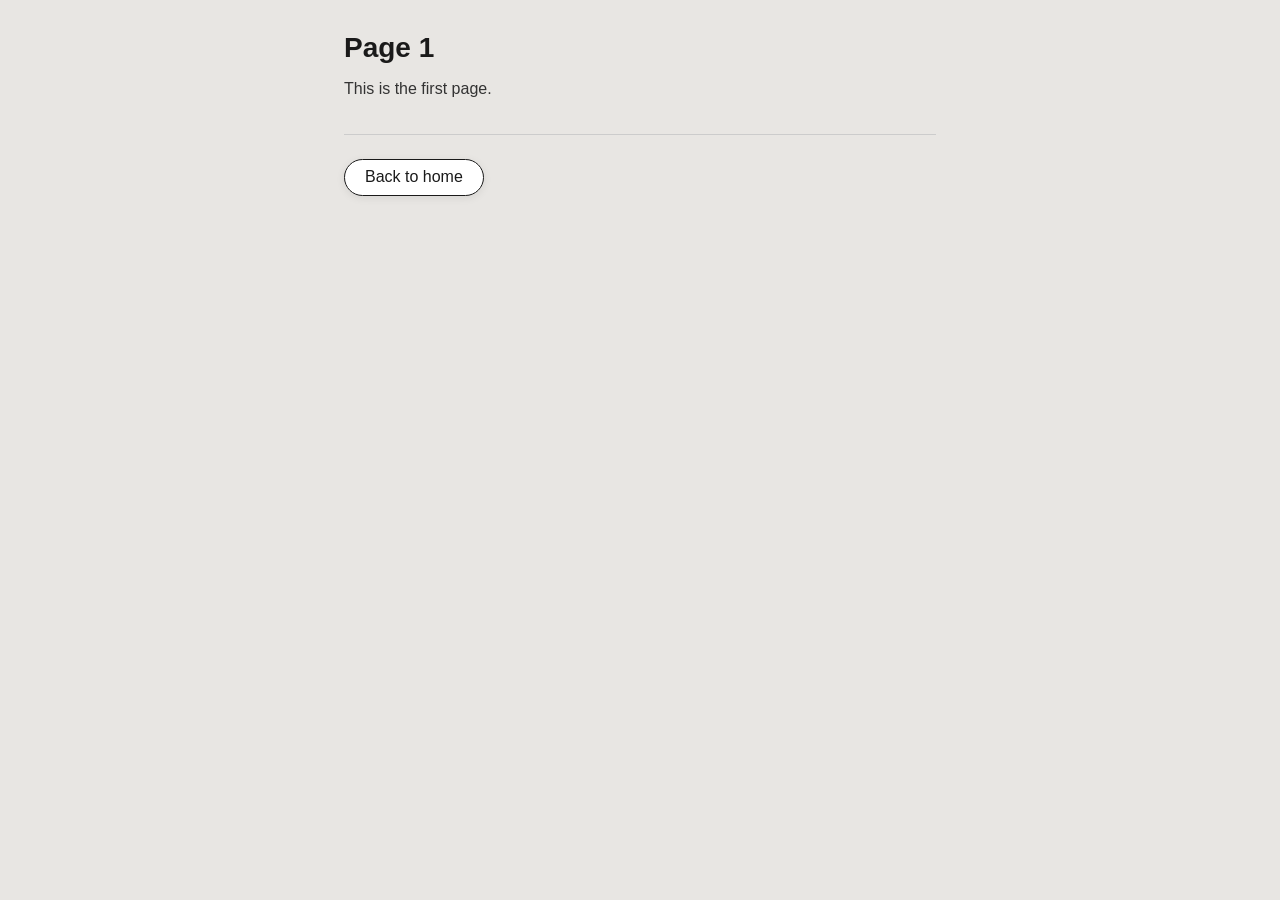
==== sub-pages/page1.html @ 44314b91 "test" ====
<!DOCTYPE html>
<html lang="en">
<head>
    <meta charset="UTF-8">
    <meta name="viewport" content="width=device-width, initial-scale=1.0">
    <title>Page 1</title>
    <link rel="stylesheet" href="../style.css">
    <script src="https://ajax.googleapis.com/ajax/libs/jquery/3.7.1/jquery.min.js"></script>
    <script src="../script.js" defer></script>
</head>
<body>
    <main class="page-content">
        <h1>Page 1</h1>
        <p>This is the first page.</p>
        <div class="back-row">
            <a class="link" href="../index.html">Back to home</a>
        </div>
    </main>
</body>
</html>
---- style.css ----
*,
*::before,
*::after {
    box-sizing: border-box;
}

html {
    height: 100%;
}

body {
    min-height: 100%;
    margin: 0;
    background-color: #e8e6e3;
    font-family: Helvetica, Arial, sans-serif;
    color: #1a1a1a;
}

.page-home {
    display: flex;
    flex-direction: column;
    align-items: center;
    justify-content: center;
    padding: 2rem 1.25rem;
    gap: 1.75rem;
}

.site-header {
    text-align: center;
    max-width: 32rem;
}

.site-title {
    margin: 0 0 0.5rem;
    font-size: clamp(1.75rem, 4vw, 2.25rem);
    font-weight: 600;
    letter-spacing: -0.02em;
}

.site-tagline {
    margin: 0 0 1.25rem;
    font-size: 0.95rem;
    line-height: 1.5;
    color: #444;
}

.toggle-btn {
    cursor: pointer;
    font: inherit;
    font-size: 0.875rem;
    padding: 0.5rem 1rem;
    border: 1px solid #1a1a1a;
    border-radius: 999px;
    background: #fff;
    color: #1a1a1a;
    transition: background 0.2s ease, color 0.2s ease, transform 0.15s ease;
}

.toggle-btn:hover {
    background: #1a1a1a;
    color: #fff;
}

.toggle-btn:active {
    transform: scale(0.97);
}

.explore-toggle {
    font-size: 1rem;
    padding: 0.65rem 1.35rem;
}

#container {
    display: flex;
    flex-wrap: wrap;
    justify-content: center;
    align-items: center;
    gap: 0.75rem 1rem;
    padding: 1rem;
    width: 100%;
    max-width: 40rem;
}

.link {
    display: inline-block;
    text-decoration: none;
    color: #1a1a1a;
    font-size: 1rem;
    font-weight: 500;
    padding: 0.55rem 1.25rem;
    border: 1px solid #1a1a1a;
    border-radius: 999px;
    background-color: #fff;
    box-shadow: 0 2px 8px rgba(0, 0, 0, 0.08);
    transition:
        background-color 0.25s ease,
        color 0.25s ease,
        transform 0.2s ease,
        box-shadow 0.25s ease;
}

.link:hover {
    background-color: #1a1a1a;
    color: #fff;
    box-shadow: 0 4px 16px rgba(0, 0, 0, 0.15);
    transform: translateY(-2px);
}

.link.is-pressed {
    transform: scale(0.96) translateY(0);
    box-shadow: 0 1px 4px rgba(0, 0, 0, 0.12);
}

/* Sub-pages */
body:not(.page-home) {
    padding: 2rem 1.5rem;
    max-width: 40rem;
    margin: 0 auto;
}

.page-content h1 {
    margin: 0 0 0.75rem;
    font-size: 1.75rem;
    font-weight: 600;
}

.page-content p {
    margin: 0 0 1.5rem;
    line-height: 1.6;
    color: #333;
}

.back-row {
    margin-top: 2rem;
    padding-top: 1.5rem;
    border-top: 1px solid #ccc;
}
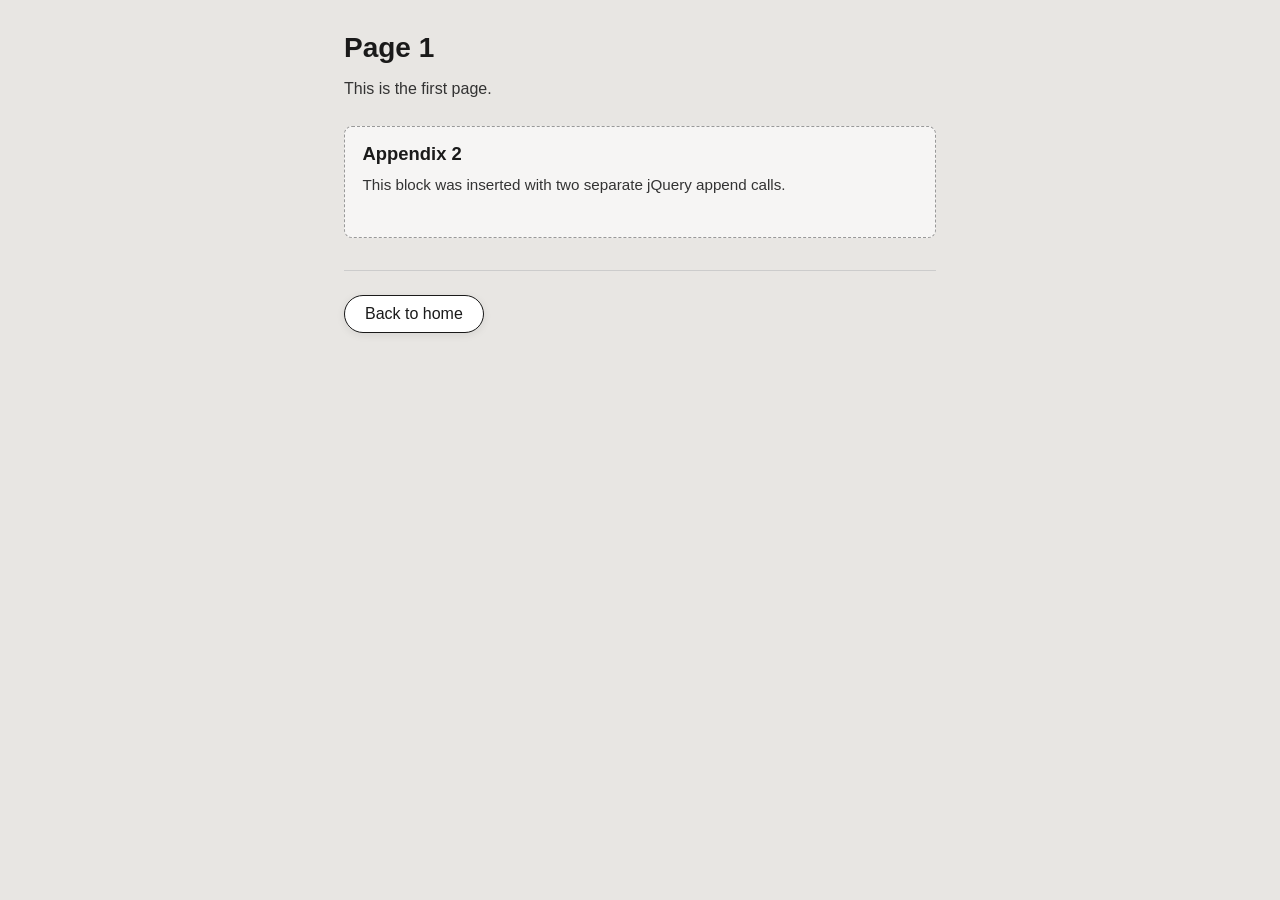
==== commit c3b4eb3b: "update" ====
--- a/sub-pages/page1.html
+++ b/sub-pages/page1.html
@@ -12,6 +12,7 @@
     <main class="page-content">
         <h1>Page 1</h1>
         <p>This is the first page.</p>
+        <div id="appendix-2-root" class="appendix-root" aria-live="polite"></div>
         <div class="back-row">
             <a class="link" href="../index.html">Back to home</a>
         </div>
--- a/style.css
+++ b/style.css
@@ -130,6 +130,27 @@
     color: #333;
 }
 
+.appendix-root {
+    margin: 1.5rem 0 0;
+    padding: 1rem 1.1rem;
+    border: 1px dashed #999;
+    border-radius: 8px;
+    background: rgba(255, 255, 255, 0.6);
+}
+
+.appendix-heading {
+    margin: 0 0 0.5rem;
+    font-size: 1.15rem;
+    font-weight: 600;
+}
+
+.appendix-text {
+    margin: 0;
+    font-size: 0.95rem;
+    line-height: 1.55;
+    color: #444;
+}
+
 .back-row {
     margin-top: 2rem;
     padding-top: 1.5rem;
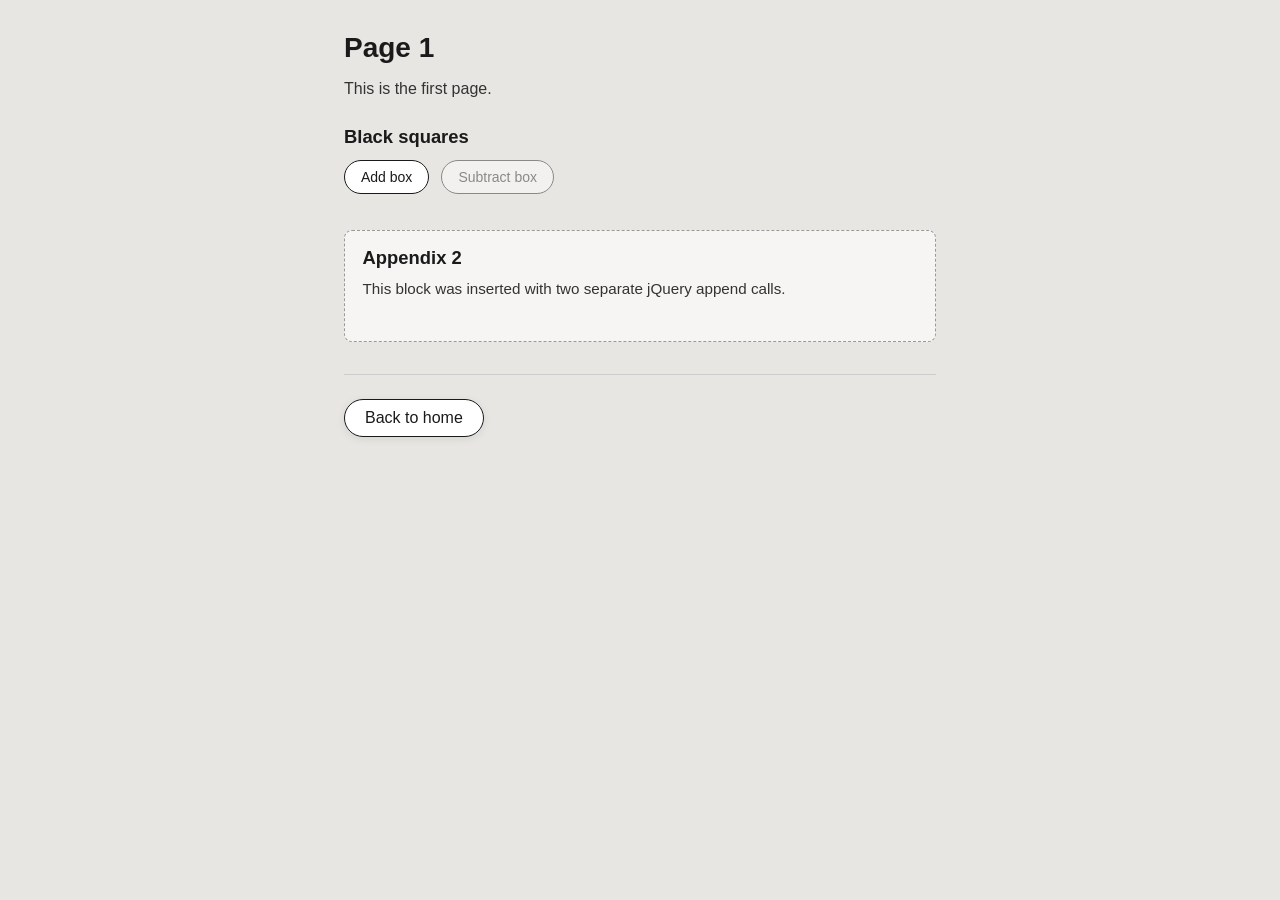
==== commit 00ceb460: "update" ====
--- a/sub-pages/page1.html
+++ b/sub-pages/page1.html
@@ -12,6 +12,16 @@
     <main class="page-content">
         <h1>Page 1</h1>
         <p>This is the first page.</p>
+
+        <section class="box-toys" aria-labelledby="box-toys-title">
+            <h2 id="box-toys-title" class="box-toys-title">Black squares</h2>
+            <div class="box-controls">
+                <button type="button" id="add-box-btn" class="toggle-btn">Add box</button>
+                <button type="button" id="subtract-box-btn" class="toggle-btn" disabled>Subtract box</button>
+            </div>
+            <div id="float-box-row" class="float-box-row" aria-live="polite"></div>
+        </section>
+
         <div id="appendix-2-root" class="appendix-root" aria-live="polite"></div>
         <div class="back-row">
             <a class="link" href="../index.html">Back to home</a>
--- a/style.css
+++ b/style.css
@@ -68,6 +68,58 @@
 .explore-toggle {
     font-size: 1rem;
     padding: 0.65rem 1.35rem;
+}
+
+/* Floated square tiles — scoped so other layout divs are unchanged */
+.float-box-row {
+    width: fit-content;
+    max-width: 100%;
+    margin: 0 auto;
+}
+
+.float-box-row::after {
+    content: "";
+    display: table;
+    clear: both;
+}
+
+.float-box-row > div {
+    font-size: 34px;
+    line-height: 100px;
+    text-align: center;
+    color: white;
+    width: 100px;
+    height: 100px;
+    background: black;
+    float: left;
+    margin: 10px;
+}
+
+.box-toys {
+    margin: 1.5rem 0 0;
+}
+
+.box-toys-title {
+    margin: 0 0 0.75rem;
+    font-size: 1.15rem;
+    font-weight: 600;
+}
+
+.box-controls {
+    display: flex;
+    flex-wrap: wrap;
+    gap: 0.5rem 0.75rem;
+    margin-bottom: 0.75rem;
+}
+
+.box-controls .toggle-btn:disabled {
+    opacity: 0.45;
+    cursor: not-allowed;
+}
+
+.box-controls .toggle-btn:disabled:hover {
+    background: #fff;
+    color: #1a1a1a;
 }
 
 #container {
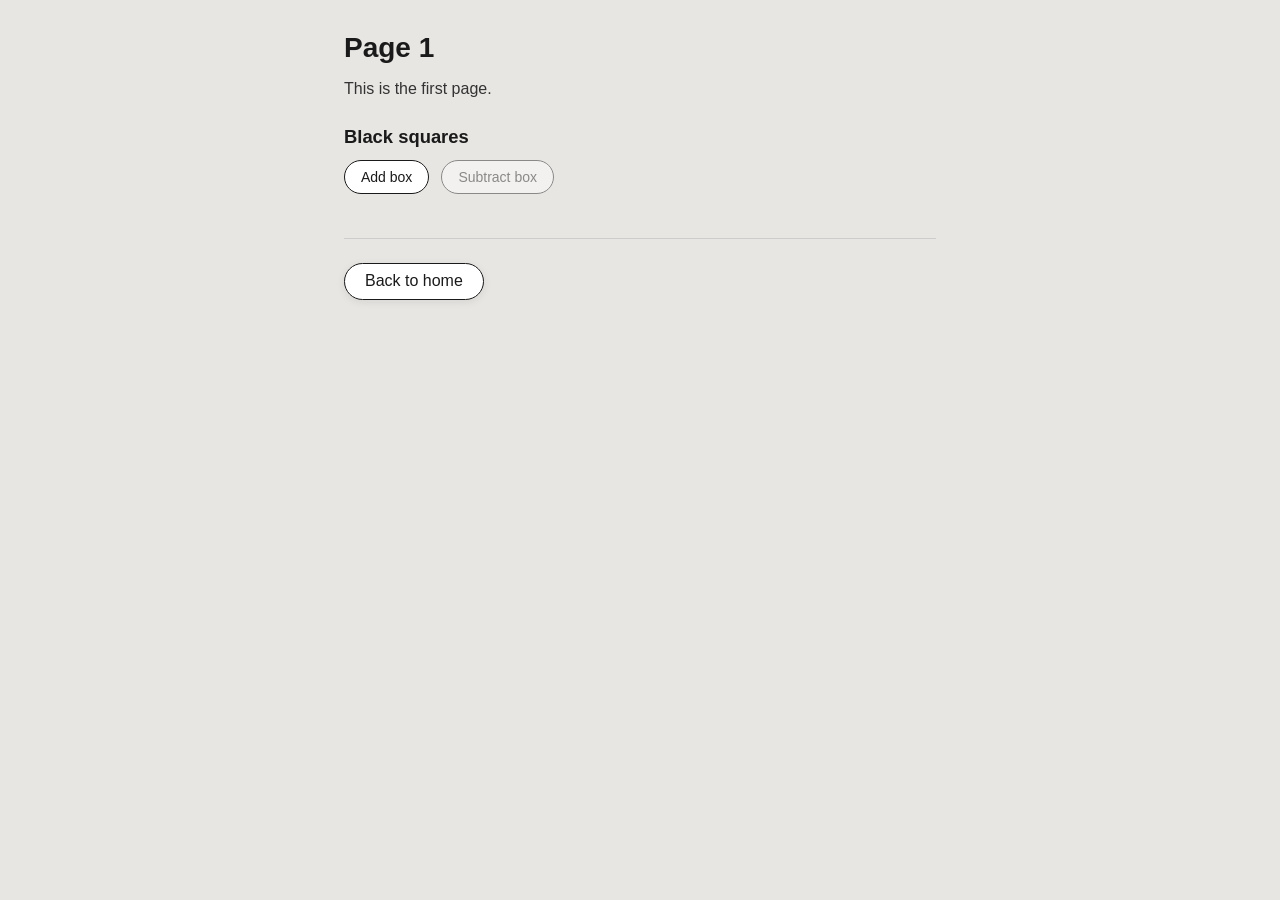
==== commit f2be0aa6: "update" ====
--- a/sub-pages/page1.html
+++ b/sub-pages/page1.html
@@ -22,7 +22,6 @@
             <div id="float-box-row" class="float-box-row" aria-live="polite"></div>
         </section>
 
-        <div id="appendix-2-root" class="appendix-root" aria-live="polite"></div>
         <div class="back-row">
             <a class="link" href="../index.html">Back to home</a>
         </div>
--- a/style.css
+++ b/style.css
@@ -182,29 +182,98 @@
     color: #333;
 }
 
-.appendix-root {
-    margin: 1.5rem 0 0;
-    padding: 1rem 1.1rem;
-    border: 1px dashed #999;
-    border-radius: 8px;
-    background: rgba(255, 255, 255, 0.6);
-}
-
-.appendix-heading {
-    margin: 0 0 0.5rem;
-    font-size: 1.15rem;
-    font-weight: 600;
-}
-
-.appendix-text {
-    margin: 0;
-    font-size: 0.95rem;
-    line-height: 1.55;
-    color: #444;
-}
-
 .back-row {
     margin-top: 2rem;
     padding-top: 1.5rem;
     border-top: 1px solid #ccc;
 }
+
+/* Page 2 — cream field + heart rain */
+body.page2-hearts {
+    background-color: #fff8e7;
+}
+
+.page2-content {
+    position: relative;
+    z-index: 1;
+}
+
+.heart-stage {
+    display: flex;
+    justify-content: center;
+    align-items: center;
+    min-height: 42vh;
+    margin: 1rem 0 2rem;
+}
+
+.big-heart {
+    position: relative;
+    width: 200px;
+    height: 175px;
+    cursor: pointer;
+    flex-shrink: 0;
+}
+
+.big-heart::before,
+.big-heart::after {
+    content: "";
+    position: absolute;
+    top: 0;
+    width: 100px;
+    height: 160px;
+    background: #ff7eb6;
+    border-radius: 100px 100px 0 0;
+}
+
+.big-heart::before {
+    left: 100px;
+    transform: rotate(-45deg);
+    transform-origin: 0 100%;
+}
+
+.big-heart::after {
+    left: 0;
+    transform: rotate(45deg);
+    transform-origin: 100% 100%;
+}
+
+.floating-mini-heart {
+    position: fixed;
+    width: 36px;
+    height: 32px;
+    pointer-events: none;
+    z-index: 100;
+    opacity: 0;
+}
+
+.floating-mini-heart::before,
+.floating-mini-heart::after {
+    content: "";
+    position: absolute;
+    top: 0;
+    width: 18px;
+    height: 28px;
+    border-radius: 18px 18px 0 0;
+}
+
+.floating-mini-heart::before {
+    left: 18px;
+    transform: rotate(-45deg);
+    transform-origin: 0 100%;
+}
+
+.floating-mini-heart::after {
+    left: 0;
+    transform: rotate(45deg);
+    transform-origin: 100% 100%;
+}
+
+.floating-mini-heart.is-ruby::before,
+.floating-mini-heart.is-ruby::after {
+    background: #c9182e;
+}
+
+.floating-mini-heart.is-blush::before,
+.floating-mini-heart.is-blush::after {
+    background: #ffc2d4;
+}
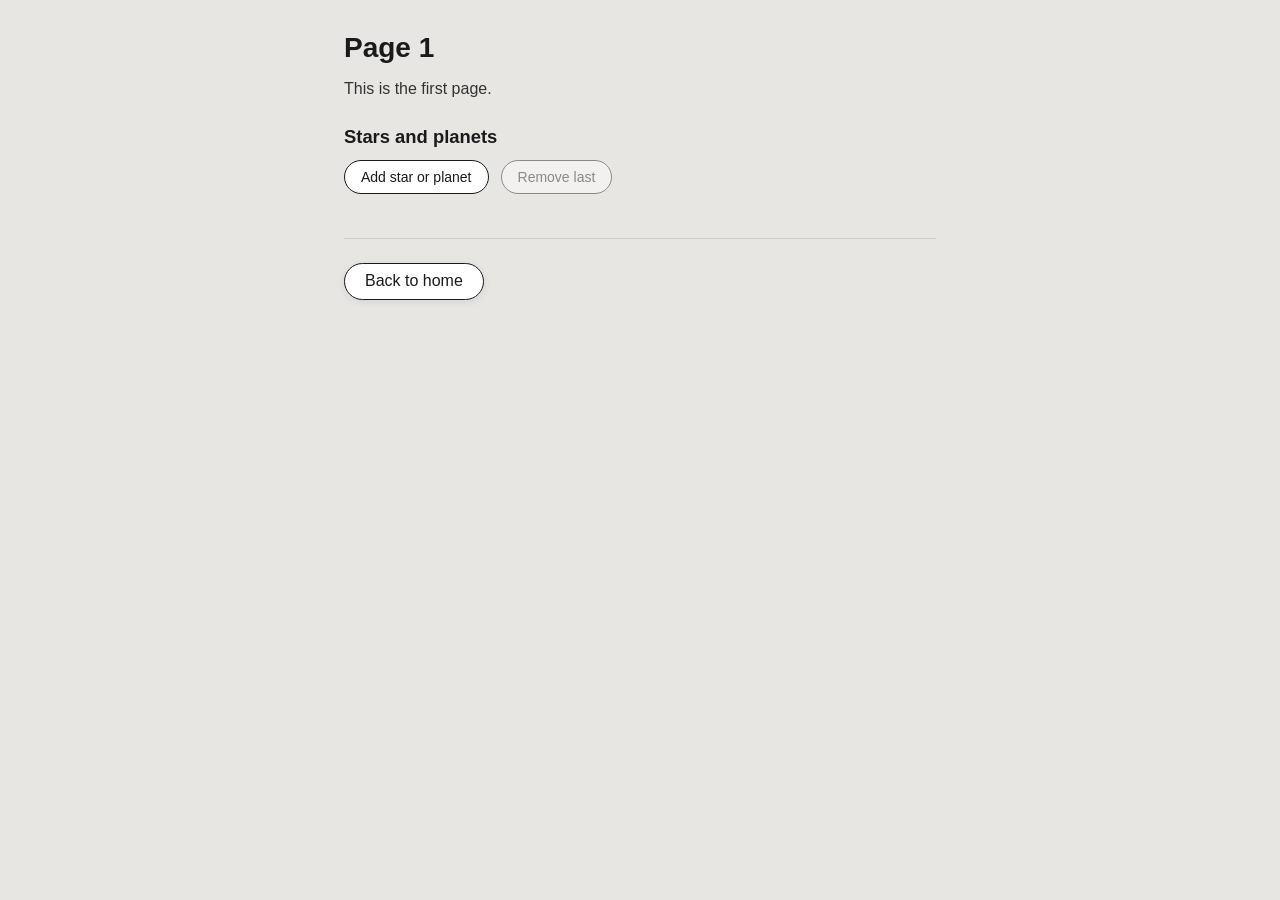
==== commit 6b72a253: "test" ====
--- a/sub-pages/page1.html
+++ b/sub-pages/page1.html
@@ -13,13 +13,13 @@
         <h1>Page 1</h1>
         <p>This is the first page.</p>
 
-        <section class="box-toys" aria-labelledby="box-toys-title">
-            <h2 id="box-toys-title" class="box-toys-title">Black squares</h2>
-            <div class="box-controls">
-                <button type="button" id="add-box-btn" class="toggle-btn">Add box</button>
-                <button type="button" id="subtract-box-btn" class="toggle-btn" disabled>Subtract box</button>
+        <section class="sky-toys" aria-labelledby="sky-toys-title">
+            <h2 id="sky-toys-title" class="sky-toys-title">Stars and planets</h2>
+            <div class="sky-controls">
+                <button type="button" id="add-box-btn" class="toggle-btn">Add star or planet</button>
+                <button type="button" id="subtract-box-btn" class="toggle-btn" disabled>Remove last</button>
             </div>
-            <div id="float-box-row" class="float-box-row" aria-live="polite"></div>
+            <div id="float-box-row" class="float-box-row sky-row" aria-live="polite"></div>
         </section>
 
         <div class="back-row">
--- a/style.css
+++ b/style.css
@@ -19,15 +19,17 @@
 .page-home {
     display: flex;
     flex-direction: column;
-    align-items: center;
+    align-items: stretch;
     justify-content: center;
-    padding: 2rem 1.25rem;
+    padding: 2rem 1.5rem;
     gap: 1.75rem;
 }
 
 .site-header {
-    text-align: center;
-    max-width: 32rem;
+    text-align: left;
+    max-width: 40rem;
+    width: 100%;
+    margin: 0 auto;
 }
 
 .site-title {
@@ -70,7 +72,7 @@
     padding: 0.65rem 1.35rem;
 }
 
-/* Floated square tiles — scoped so other layout divs are unchanged */
+/* Page 1 — floated stars & planets */
 .float-box-row {
     width: fit-content;
     max-width: 100%;
@@ -83,41 +85,89 @@
     clear: both;
 }
 
-.float-box-row > div {
-    font-size: 34px;
-    line-height: 100px;
-    text-align: center;
-    color: white;
+.sky-piece {
+    float: left;
+    margin: 10px;
     width: 100px;
     height: 100px;
-    background: black;
-    float: left;
-    margin: 10px;
-}
-
-.box-toys {
+    box-sizing: border-box;
+}
+
+.sky-star {
+    display: flex;
+    align-items: center;
+    justify-content: center;
+    border-radius: 12px;
+    background: radial-gradient(ellipse at 50% 35%, #4a3d7a 0%, #1a0f3a 55%, #08041a 100%);
+    box-shadow:
+        inset 0 0 24px rgba(0, 0, 0, 0.55),
+        0 0 14px rgba(120, 90, 200, 0.35);
+}
+
+.sky-star::after {
+    content: "★";
+    font-size: 52px;
+    line-height: 1;
+    color: #fff4a8;
+    text-shadow:
+        0 0 16px #ffd54f,
+        0 0 6px #fff;
+}
+
+.sky-planet {
+    position: relative;
+    border-radius: 50%;
+    background: radial-gradient(circle at 32% 28%, #f2d4a0 0%, #c9843c 38%, #7a4520 62%, #2c1810 100%);
+    box-shadow:
+        inset -10px -8px 18px rgba(0, 0, 0, 0.5),
+        0 2px 10px rgba(0, 0, 0, 0.2);
+}
+
+.sky-planet::before {
+    content: "";
+    position: absolute;
+    width: 118%;
+    height: 22%;
+    left: -9%;
+    top: 50%;
+    transform: translateY(-50%) rotate(-18deg);
+    border-radius: 50%;
+    background: linear-gradient(
+        90deg,
+        transparent 0%,
+        rgba(220, 200, 160, 0.45) 35%,
+        rgba(180, 160, 130, 0.35) 50%,
+        rgba(220, 200, 160, 0.45) 65%,
+        transparent 100%
+    );
+    pointer-events: none;
+    opacity: 0.85;
+}
+
+.sky-toys {
     margin: 1.5rem 0 0;
 }
 
-.box-toys-title {
+.sky-toys-title {
     margin: 0 0 0.75rem;
     font-size: 1.15rem;
     font-weight: 600;
-}
-
-.box-controls {
+    text-align: left;
+}
+
+.sky-controls {
     display: flex;
     flex-wrap: wrap;
     gap: 0.5rem 0.75rem;
     margin-bottom: 0.75rem;
 }
 
-.box-controls .toggle-btn:disabled {
+.sky-controls .toggle-btn:disabled {
     opacity: 0.45;
     cursor: not-allowed;
 }
 
-.box-controls .toggle-btn:disabled:hover {
+.sky-controls .toggle-btn:disabled:hover {
     background: #fff;
     color: #1a1a1a;
 }
@@ -127,6 +177,7 @@
     flex-wrap: wrap;
     justify-content: center;
     align-items: center;
+    align-self: center;
     gap: 0.75rem 1rem;
     padding: 1rem;
     width: 100%;
@@ -163,6 +214,34 @@
     box-shadow: 0 1px 4px rgba(0, 0, 0, 0.12);
 }
 
+/* Page 3 — room to scroll */
+.page3-scroll-spacer {
+    height: 220vh;
+    pointer-events: none;
+}
+
+.page3-photo-frame {
+    margin: 1.25rem 0 0.35rem;
+    max-width: 22rem;
+}
+
+.page3-photo {
+    display: block;
+    width: 100%;
+    max-width: 100%;
+    height: auto;
+    cursor: pointer;
+    border-radius: 6px;
+    box-shadow: 0 4px 20px rgba(0, 0, 0, 0.12);
+}
+
+.page3-photo-caption {
+    margin: 0 0 1.5rem;
+    font-size: 0.9rem;
+    color: #555;
+    text-align: left;
+}
+
 /* Sub-pages */
 body:not(.page-home) {
     padding: 2rem 1.5rem;
@@ -174,6 +253,7 @@
     margin: 0 0 0.75rem;
     font-size: 1.75rem;
     font-weight: 600;
+    text-align: left;
 }
 
 .page-content p {
@@ -208,8 +288,8 @@
 
 .big-heart {
     position: relative;
-    width: 200px;
-    height: 175px;
+    width: 300px;
+    height: 262px;
     cursor: pointer;
     flex-shrink: 0;
 }
@@ -219,14 +299,14 @@
     content: "";
     position: absolute;
     top: 0;
-    width: 100px;
-    height: 160px;
+    width: 150px;
+    height: 240px;
     background: #ff7eb6;
-    border-radius: 100px 100px 0 0;
+    border-radius: 150px 150px 0 0;
 }
 
 .big-heart::before {
-    left: 100px;
+    left: 150px;
     transform: rotate(-45deg);
     transform-origin: 0 100%;
 }
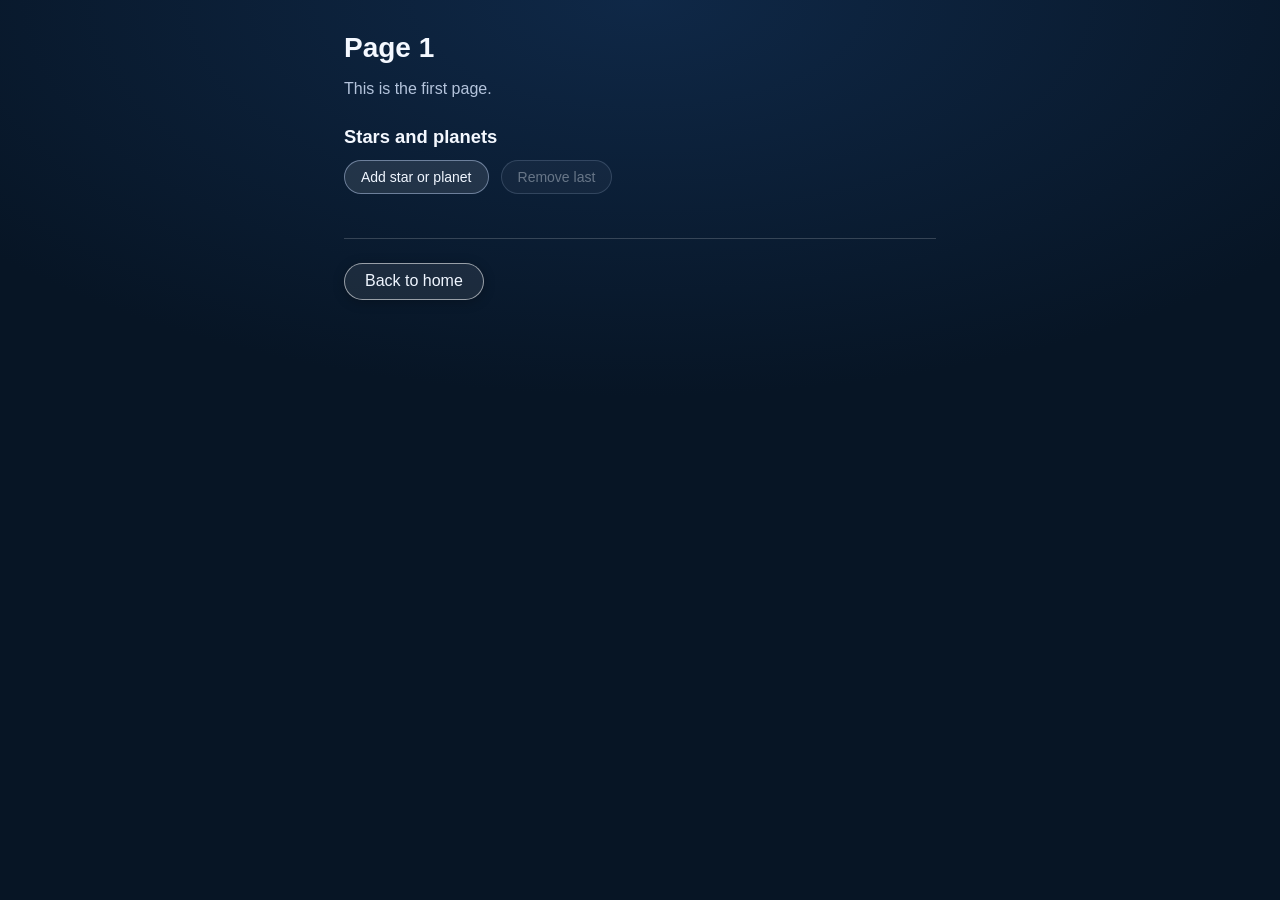
==== commit e8c50294: "test" ====
--- a/sub-pages/page1.html
+++ b/sub-pages/page1.html
@@ -8,8 +8,8 @@
     <script src="https://ajax.googleapis.com/ajax/libs/jquery/3.7.1/jquery.min.js"></script>
     <script src="../script.js" defer></script>
 </head>
-<body>
-    <main class="page-content">
+<body class="page1-sky">
+    <main class="page-content page1-content">
         <h1>Page 1</h1>
         <p>This is the first page.</p>
 
--- a/style.css
+++ b/style.css
@@ -172,6 +172,77 @@
     color: #1a1a1a;
 }
 
+/* Page 1 — full-width grid on deep blue */
+body.page1-sky {
+    max-width: none;
+    width: 100%;
+    margin: 0;
+    padding: 2rem clamp(1rem, 4vw, 2.5rem);
+    min-height: 100vh;
+    background-color: #071525;
+    background-image: radial-gradient(ellipse 120% 80% at 50% 0%, #0f2847 0%, #071525 55%);
+    color: #e8eef7;
+}
+
+body.page1-sky .page1-content {
+    max-width: none;
+    width: 100%;
+}
+
+body.page1-sky .page-content h1,
+body.page1-sky .sky-toys-title {
+    color: #f4f8ff;
+}
+
+body.page1-sky .page-content p {
+    color: #b4c4dc;
+}
+
+body.page1-sky .back-row {
+    border-top-color: rgba(255, 255, 255, 0.18);
+}
+
+body.page1-sky .link {
+    border-color: rgba(255, 255, 255, 0.55);
+    background: rgba(255, 255, 255, 0.08);
+    color: #f0f6ff;
+    box-shadow: 0 2px 12px rgba(0, 0, 0, 0.25);
+}
+
+body.page1-sky .link:hover {
+    background: #f0f6ff;
+    color: #071525;
+    border-color: #f0f6ff;
+}
+
+body.page1-sky .sky-controls .toggle-btn {
+    border-color: rgba(200, 220, 255, 0.45);
+    background: rgba(255, 255, 255, 0.1);
+    color: #f0f6ff;
+}
+
+body.page1-sky .sky-controls .toggle-btn:hover {
+    background: #f0f6ff;
+    color: #071525;
+    border-color: #f0f6ff;
+}
+
+body.page1-sky .sky-controls .toggle-btn:disabled {
+    opacity: 0.4;
+}
+
+body.page1-sky .sky-controls .toggle-btn:disabled:hover {
+    background: rgba(255, 255, 255, 0.1);
+    color: #f0f6ff;
+    border-color: rgba(200, 220, 255, 0.45);
+}
+
+body.page1-sky .float-box-row {
+    width: 100%;
+    max-width: none;
+    margin: 0;
+}
+
 #container {
     display: flex;
     flex-wrap: wrap;
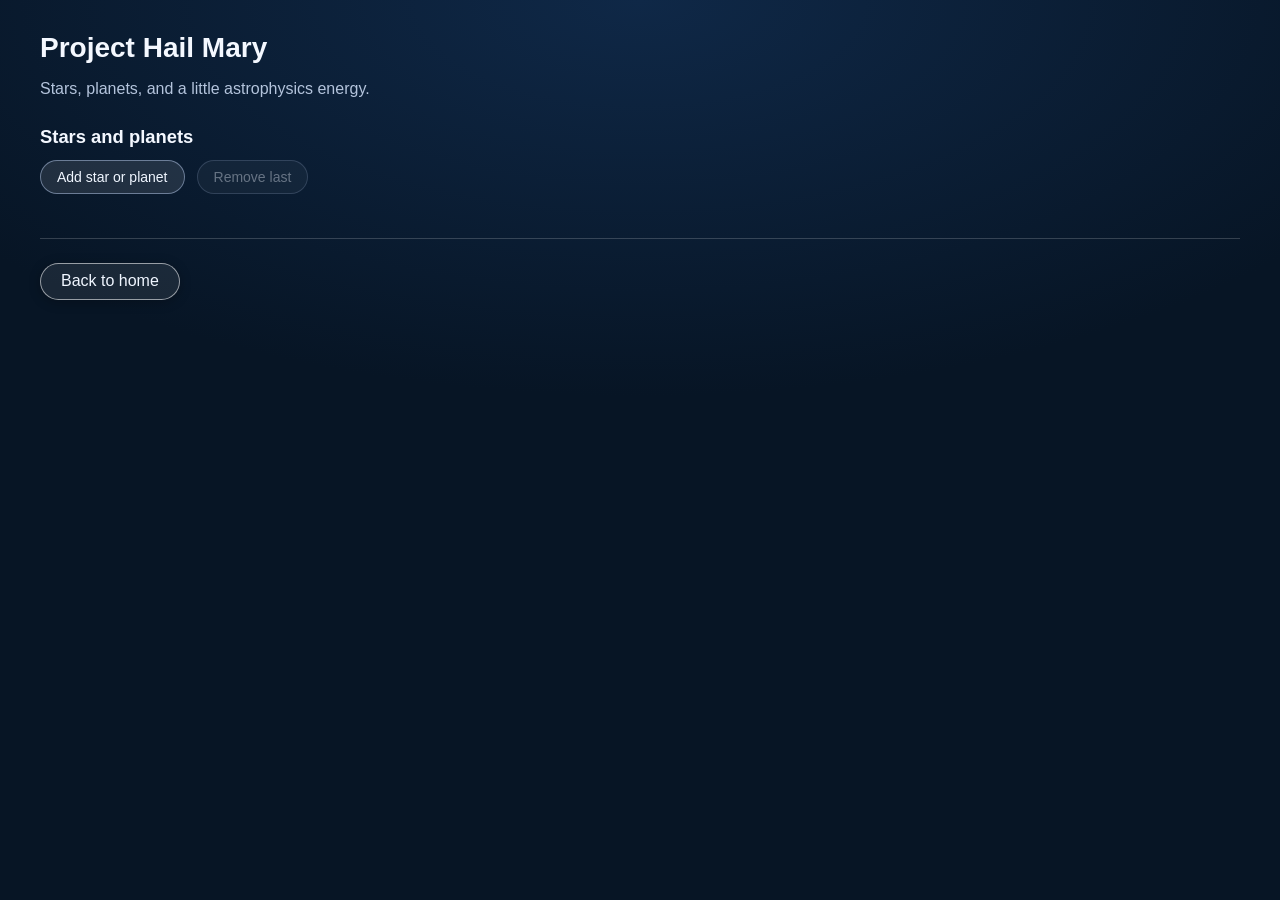
==== commit 8c3165ed: "tests" ====
--- a/sub-pages/page1.html
+++ b/sub-pages/page1.html
@@ -3,15 +3,15 @@
 <head>
     <meta charset="UTF-8">
     <meta name="viewport" content="width=device-width, initial-scale=1.0">
-    <title>Page 1</title>
+    <title>Project Hail Mary</title>
     <link rel="stylesheet" href="../style.css">
     <script src="https://ajax.googleapis.com/ajax/libs/jquery/3.7.1/jquery.min.js"></script>
     <script src="../script.js" defer></script>
 </head>
 <body class="page1-sky">
     <main class="page-content page1-content">
-        <h1>Page 1</h1>
-        <p>This is the first page.</p>
+        <h1>Project Hail Mary</h1>
+        <p>Stars, planets, and a little astrophysics energy.</p>
 
         <section class="sky-toys" aria-labelledby="sky-toys-title">
             <h2 id="sky-toys-title" class="sky-toys-title">Stars and planets</h2>
--- a/style.css
+++ b/style.css
@@ -320,6 +320,24 @@
     margin: 0 auto;
 }
 
+/* Page 1 must stay edge-to-edge (wins over rule above — same specificity, later source) */
+body.page1-sky:not(.page-home) {
+    max-width: none;
+    width: 100%;
+    margin: 0;
+    padding: 2rem clamp(1rem, 4vw, 2.5rem);
+}
+
+body.page1-sky:not(.page-home) .page1-content,
+body.page1-sky:not(.page-home) .sky-toys {
+    max-width: none;
+    width: 100%;
+}
+
+html:has(body.page1-sky) {
+    background-color: #071525;
+}
+
 .page-content h1 {
     margin: 0 0 0.75rem;
     font-size: 1.75rem;
@@ -337,6 +355,39 @@
     margin-top: 2rem;
     padding-top: 1.5rem;
     border-top: 1px solid #ccc;
+}
+
+/* Page 4 — song lyrics slideToggle */
+.song-playlist .song-list {
+    margin: 1.25rem 0 0;
+}
+
+.song-block {
+    margin-bottom: 0.65rem;
+}
+
+.song-playlist .song-toggle {
+    display: block;
+    width: 100%;
+    text-align: left;
+    border-radius: 8px;
+    font-weight: 600;
+}
+
+.song-lyrics {
+    margin-top: 0.35rem;
+    padding: 0.85rem 1rem 1rem;
+    border-left: 3px solid #1a1a1a;
+    background: rgba(255, 255, 255, 0.65);
+    border-radius: 0 0 8px 8px;
+}
+
+.lyrics-text {
+    margin: 0;
+    font-size: 0.95rem;
+    line-height: 1.65;
+    color: #222;
+    font-style: italic;
 }
 
 /* Page 2 — cream field + heart rain */
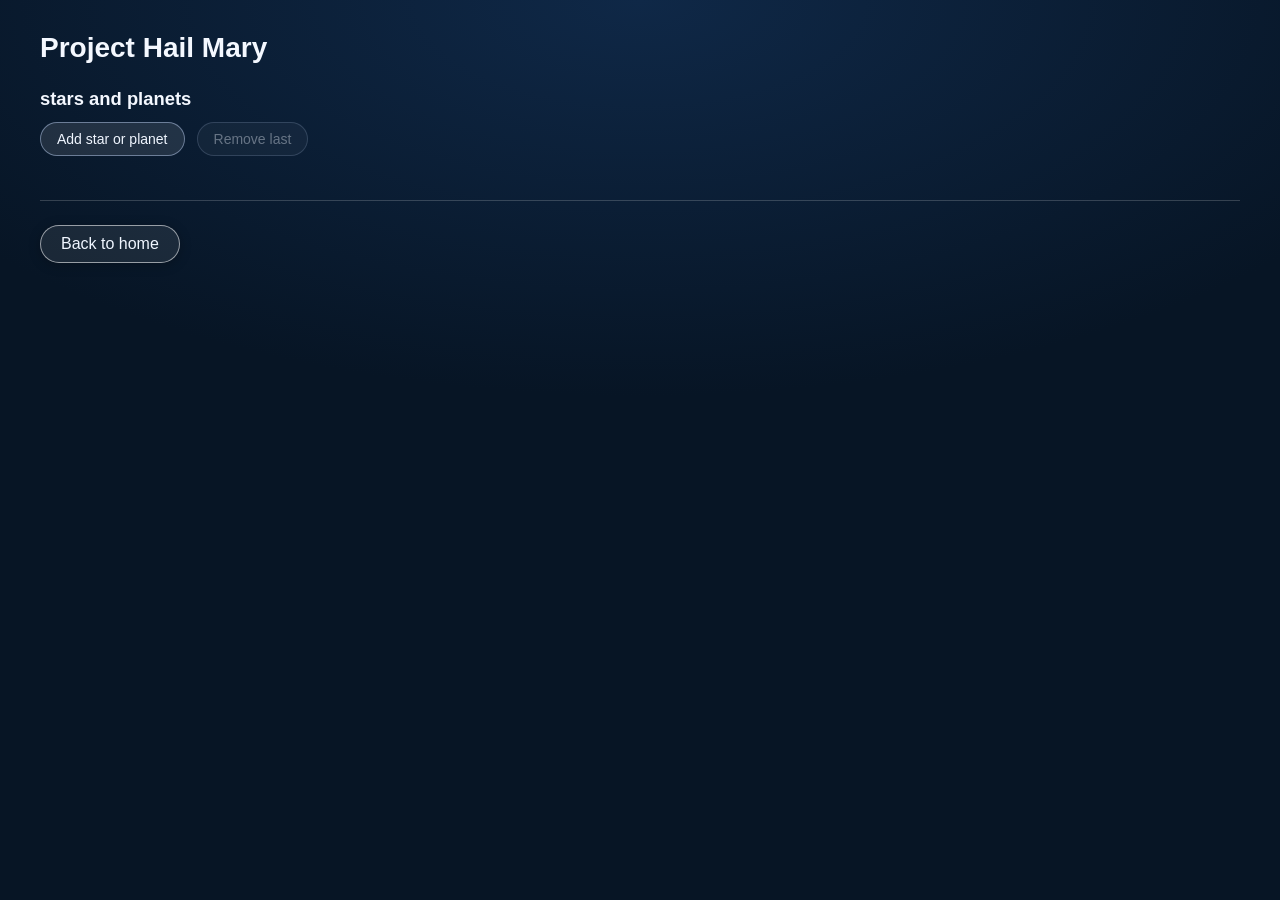
==== commit fa9d06f6: "tetsss" ====
--- a/sub-pages/page1.html
+++ b/sub-pages/page1.html
@@ -11,10 +11,9 @@
 <body class="page1-sky">
     <main class="page-content page1-content">
         <h1>Project Hail Mary</h1>
-        <p>Stars, planets, and a little astrophysics energy.</p>
 
         <section class="sky-toys" aria-labelledby="sky-toys-title">
-            <h2 id="sky-toys-title" class="sky-toys-title">Stars and planets</h2>
+            <h2 id="sky-toys-title" class="sky-toys-title">stars and planets</h2>
             <div class="sky-controls">
                 <button type="button" id="add-box-btn" class="toggle-btn">Add star or planet</button>
                 <button type="button" id="subtract-box-btn" class="toggle-btn" disabled>Remove last</button>
--- a/style.css
+++ b/style.css
@@ -357,37 +357,51 @@
     border-top: 1px solid #ccc;
 }
 
-/* Page 4 — song lyrics slideToggle */
+/* Page 4 — accordion (title / content + slideToggle) */
+body.page4-accordion {
+    margin: 0;
+}
+
 .song-playlist .song-list {
     margin: 1.25rem 0 0;
 }
 
-.song-block {
-    margin-bottom: 0.65rem;
-}
-
-.song-playlist .song-toggle {
+.song-playlist .week {
+    margin: 0;
+}
+
+.song-playlist .title {
     display: block;
     width: 100%;
+    box-sizing: border-box;
+    margin: 0;
+    border: none;
+    border-bottom: 1px solid black;
+    padding: 20px;
+    cursor: pointer;
+    font: inherit;
+    font-weight: 600;
     text-align: left;
-    border-radius: 8px;
-    font-weight: 600;
-}
-
-.song-lyrics {
-    margin-top: 0.35rem;
-    padding: 0.85rem 1rem 1rem;
-    border-left: 3px solid #1a1a1a;
-    background: rgba(255, 255, 255, 0.65);
-    border-radius: 0 0 8px 8px;
-}
-
-.lyrics-text {
+    background: #fff;
+    color: #1a1a1a;
+}
+
+.song-playlist .title:hover {
+    background: yellow;
+}
+
+.song-playlist .content {
+    padding: 20px;
+    display: none;
+    border-bottom: 1px solid black;
+    box-sizing: border-box;
+}
+
+.song-playlist .lyrics-text {
     margin: 0;
     font-size: 0.95rem;
     line-height: 1.65;
     color: #222;
-    font-style: italic;
 }
 
 /* Page 2 — cream field + heart rain */
